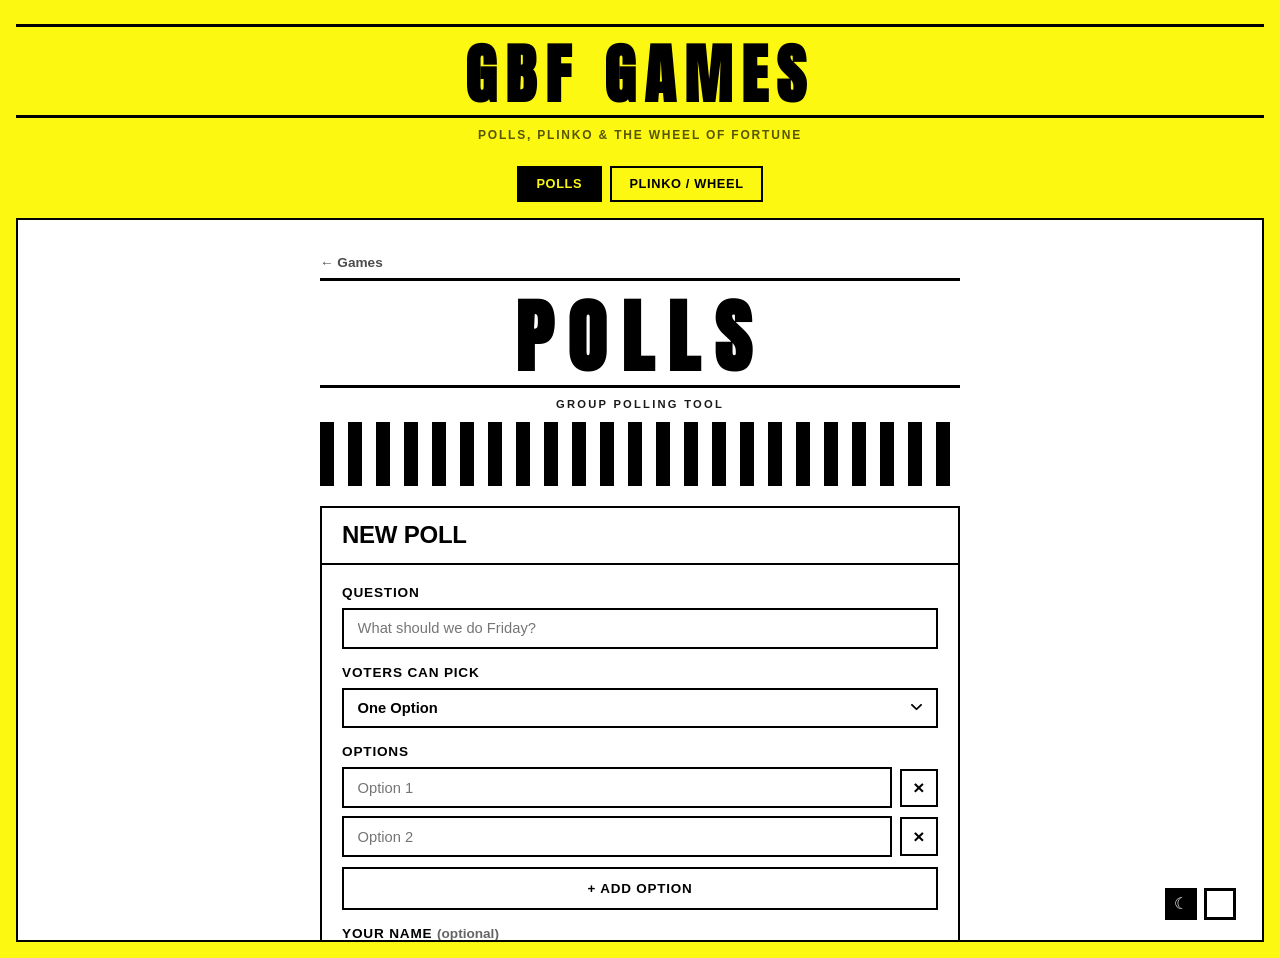
==== games/index.html @ f0913d0d "v1.13.0: games/ hub, Reports and Stats, Driver This Week, mobile rating, traffic checkpoints - Extra" ====
<!DOCTYPE html>
<html lang="en">
<head>
<meta charset="UTF-8">
<meta name="viewport" content="width=device-width, initial-scale=1.0">
<title>GBF Games</title>
<link href="https://fonts.googleapis.com/css2?family=Anton&family=EB+Garamond:ital,wght@0,500;0,700;1,600&display=swap" rel="stylesheet">
<link rel="stylesheet" href="styles.css">
</head>
<body>
  <header class="hub-header">
    <div class="hub-marquee"><span>GBF GAMES</span></div>
    <p class="hub-subtitle">Polls, Plinko &amp; the Wheel of Fortune</p>
  </header>

  <nav class="hub-tabs" id="hub-tabs">
    <button type="button" class="hub-tab active" data-game="polls">Polls</button>
    <button type="button" class="hub-tab" data-game="plinko-wheel">Plinko / Wheel</button>
  </nav>

  <main class="hub-frame-wrap">
    <iframe id="frame-polls" class="hub-frame active" title="Polls"></iframe>
    <iframe id="frame-plinko-wheel" class="hub-frame" title="Plinko / Wheel"></iframe>
  </main>

  <script src="app.js"></script>
</body>
</html>
---- games/styles.css ----
:root {
  --bg:    #fcf811;
  --ink:   #000000;
  --text:  #000000;
}

* { box-sizing: border-box; margin: 0; padding: 0; }

html, body { height: 100%; }

body {
  font-family: -apple-system, BlinkMacSystemFont, "Segoe UI", sans-serif;
  background: var(--bg);
  color: var(--text);
  display: flex;
  flex-direction: column;
}

.hub-header {
  text-align: center;
  padding: 1.5rem 1rem 0.5rem;
}

.hub-marquee {
  display: flex;
  justify-content: center;
  padding: 1rem 0 0.5rem;
  border-top: 3px solid #000;
  border-bottom: 3px solid #000;
}

.hub-marquee span {
  font-family: "Anton", "Helvetica Neue", Helvetica, Arial, sans-serif;
  font-size: clamp(2.2rem, 10vw, 4rem);
  font-weight: 900;
  letter-spacing: 0.14em;
  line-height: 1;
}

.hub-subtitle {
  margin-top: 0.6rem;
  font-size: 0.75rem;
  font-weight: 700;
  letter-spacing: 0.15em;
  text-transform: uppercase;
  opacity: 0.65;
}

.hub-tabs {
  display: flex;
  justify-content: center;
  gap: 0.5rem;
  padding: 1rem 1rem 0;
}

.hub-tab {
  background: transparent;
  border: 2px solid #000;
  color: #000;
  font-weight: 800;
  font-size: 0.8rem;
  letter-spacing: 0.05em;
  text-transform: uppercase;
  padding: 0.55rem 1.1rem;
  cursor: pointer;
  font-family: inherit;
}

.hub-tab:hover { opacity: 0.8; }

.hub-tab.active {
  background: #000;
  color: var(--bg);
}

.hub-frame-wrap {
  flex: 1;
  padding: 1rem;
}

.hub-frame {
  display: none;
  width: 100%;
  height: calc(100vh - 11rem);
  min-height: 480px;
  border: 2px solid #000;
  background: #fff;
}

.hub-frame.active { display: block; }
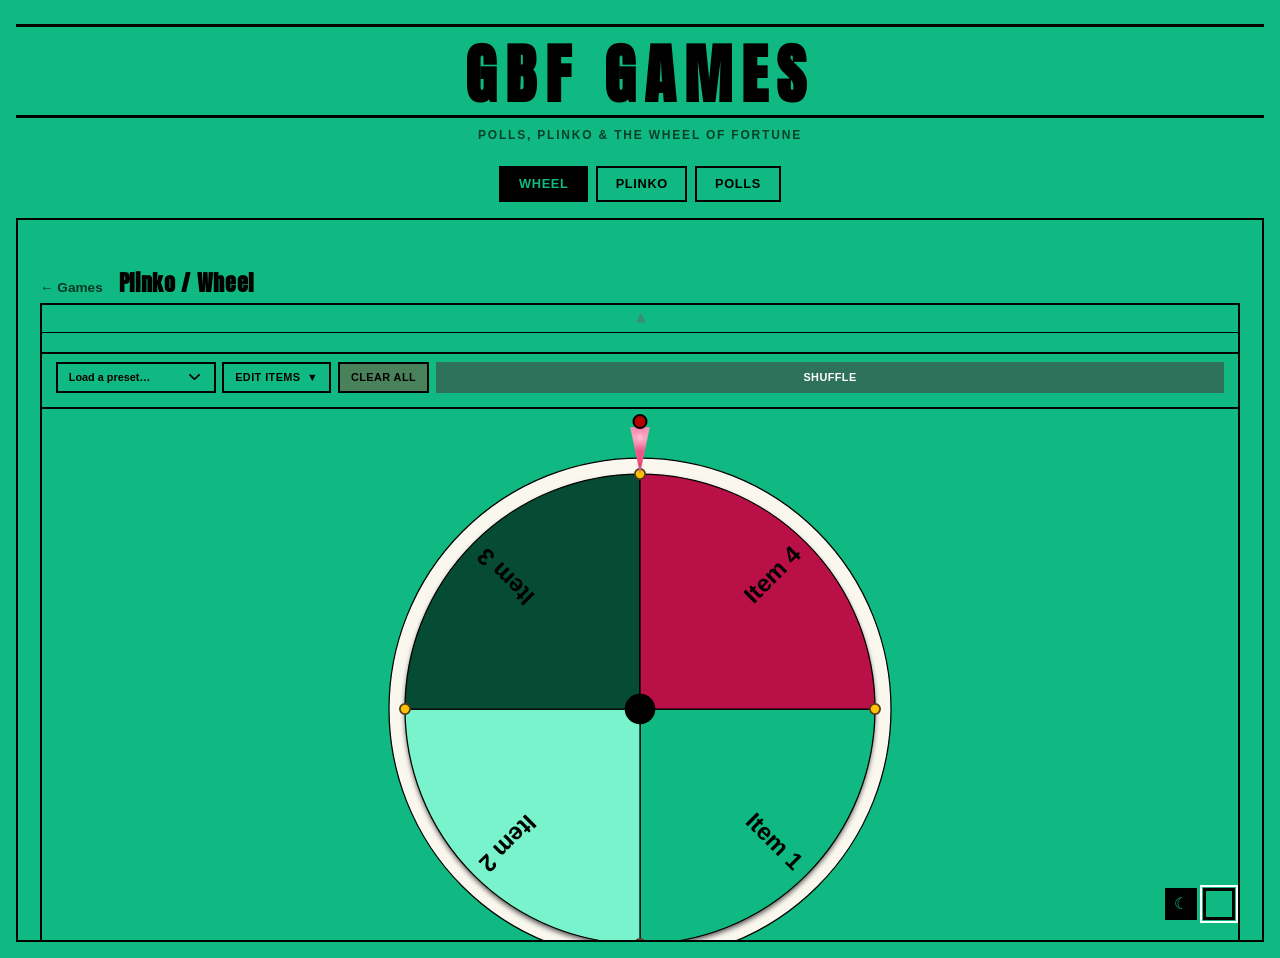
==== commit 92a03b7f: "Games added. Chinese chess added." ====
--- a/games/index.html
+++ b/games/index.html
@@ -5,7 +5,7 @@
 <meta name="viewport" content="width=device-width, initial-scale=1.0">
 <title>GBF Games</title>
 <link href="https://fonts.googleapis.com/css2?family=Anton&family=EB+Garamond:ital,wght@0,500;0,700;1,600&display=swap" rel="stylesheet">
-<link rel="stylesheet" href="styles.css">
+<link rel="stylesheet" href="styles.css?v=2">
 </head>
 <body>
   <header class="hub-header">
@@ -14,15 +14,17 @@
   </header>
 
   <nav class="hub-tabs" id="hub-tabs">
-    <button type="button" class="hub-tab active" data-game="polls">Polls</button>
-    <button type="button" class="hub-tab" data-game="plinko-wheel">Plinko / Wheel</button>
+    <button type="button" class="hub-tab active" data-game="wheel">Wheel</button>
+    <button type="button" class="hub-tab" data-game="plinko">Plinko</button>
+    <button type="button" class="hub-tab" data-game="polls">Polls</button>
   </nav>
 
   <main class="hub-frame-wrap">
-    <iframe id="frame-polls" class="hub-frame active" title="Polls"></iframe>
-    <iframe id="frame-plinko-wheel" class="hub-frame" title="Plinko / Wheel"></iframe>
+    <iframe id="frame-wheel" class="hub-frame active" title="Wheel of Fortune"></iframe>
+    <iframe id="frame-plinko" class="hub-frame" title="Plinko"></iframe>
+    <iframe id="frame-polls" class="hub-frame" title="Polls"></iframe>
   </main>
 
-  <script src="app.js"></script>
+  <script src="app.js?v=2"></script>
 </body>
 </html>
--- a/games/styles.css
+++ b/games/styles.css
@@ -1,7 +1,10 @@
 :root {
-  --bg:    #fcf811;
-  --ink:   #000000;
-  --text:  #000000;
+  /* Defaults for a direct visit; both get overwritten immediately once an
+     embedded game reports its actual theme (see games/app.js's "gbf-theme"
+     message listener) so the hub's own chrome -- not just whichever game
+     is currently open -- follows the same theme/dark-mode state. */
+  --bg:  #fcf811;
+  --ink: #000000;
 }
 
 * { box-sizing: border-box; margin: 0; padding: 0; }
@@ -11,9 +14,10 @@
 body {
   font-family: -apple-system, BlinkMacSystemFont, "Segoe UI", sans-serif;
   background: var(--bg);
-  color: var(--text);
+  color: var(--ink);
   display: flex;
   flex-direction: column;
+  transition: background-color 0.15s ease, color 0.15s ease;
 }
 
 .hub-header {
@@ -25,8 +29,8 @@
   display: flex;
   justify-content: center;
   padding: 1rem 0 0.5rem;
-  border-top: 3px solid #000;
-  border-bottom: 3px solid #000;
+  border-top: 3px solid var(--ink);
+  border-bottom: 3px solid var(--ink);
 }
 
 .hub-marquee span {
@@ -55,8 +59,8 @@
 
 .hub-tab {
   background: transparent;
-  border: 2px solid #000;
-  color: #000;
+  border: 2px solid var(--ink);
+  color: var(--ink);
   font-weight: 800;
   font-size: 0.8rem;
   letter-spacing: 0.05em;
@@ -69,7 +73,7 @@
 .hub-tab:hover { opacity: 0.8; }
 
 .hub-tab.active {
-  background: #000;
+  background: var(--ink);
   color: var(--bg);
 }
 
@@ -83,8 +87,8 @@
   width: 100%;
   height: calc(100vh - 11rem);
   min-height: 480px;
-  border: 2px solid #000;
-  background: #fff;
+  border: 2px solid var(--ink);
+  background: var(--bg);
 }
 
 .hub-frame.active { display: block; }
